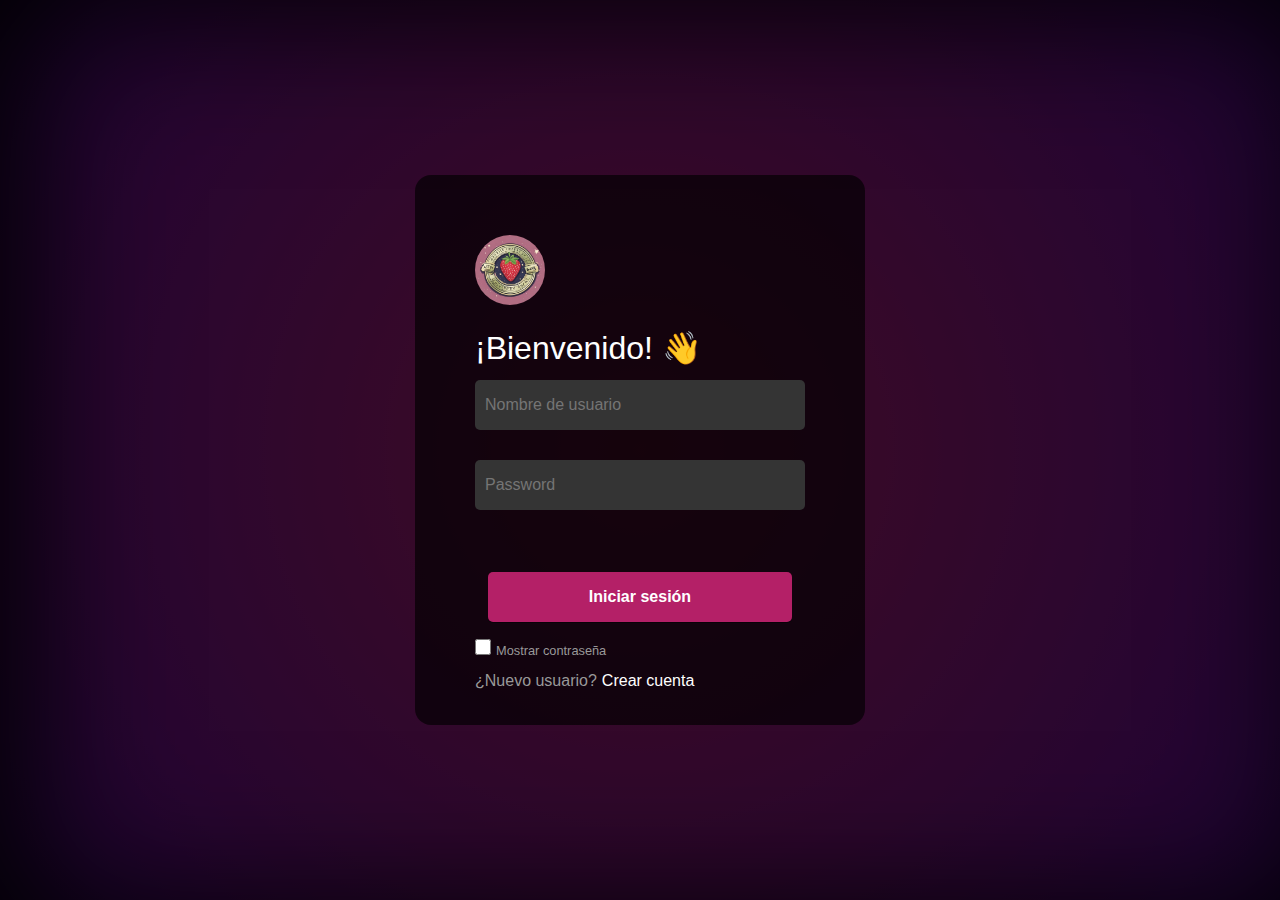
==== index.html @ b3a1184b "astro" ====
<!DOCTYPE html>
<html lang="en">

<head>
  <link rel="stylesheet" href="/bootstrap/css/bootstrap.min.css"/>
  <link rel="stylesheet" href="style.css">
  <title>LOGIN</title>
</head>

<body>
  <header class="showcase">
    <div class="showcase-content">
      <div class="showcase-top">
        <img src="/img/IMG-20240610-WA0009.jpg" width="70px">
        
      </div><br>
      <div class="formm">
        <form id="loginForm">
          <h2>¡Bienvenido! 👋
          </h2>
          <div class="info">
            
            <input class="in" type="email" placeholder="Nombre de usuario" id="username"> <br>
            
            <input class="in" type="password" placeholder="Password" id="password">
            
          </div>
          <div class="btn">
            <button class="btn-primary" idi="iniciar">Iniciar sesión</button>
          </div>
          <div class="help">
            <div>
              <input value="true" type="checkbox"><label>Mostrar contraseña</label>
            </div>
          </div>
          <div class="signup">
            <p>¿Nuevo usuario?</p>
            <a href="formulario/registro.html">Crear cuenta</a>
          </div>
        </form>
      </div>
    </div>
  </header>
  <script src="formulario/app.js"></script>
</body>

</html>
---- style.css ----
* {
    box-sizing: border-box;
    margin: 0;
    padding: 0;
  }
  
  img{
    border-radius: 50px;
    align-items: center ;
  }
  body {
    font-family: "Arial", sans-serif;
    -webkit-font-smoothing: antialiased;
    color: #999;
  }
  
  ul {
    list-style: none;
  }
  
  h1,
  h2,
  h3,
  h4 {
    color: #fff;
  }
  
  a {
    color: #fff;
    text-decoration: none;
  }
  
  p {
    margin: 0.5rem 0;
  }
  

  .showcase {
    width: 100%;
    height: 100vh;
    position: relative;
    background: rgb(180,32,103);
background: radial-gradient(circle, rgba(180,32,103,1) 0%, rgba(91,13,154,1) 99%)
      no-repeat center center/cover;
    display: flex;
    justify-content: center;
    align-items: center;
    /* text-align: center; */
  }
  
  .showcase::after {
    content: "";
    position: absolute;
    top: 0;
    left: 0;
    width: 100%;
    height: 100%;
    z-index: 1;
    background: rgba(0, 0, 0, 0.65);
    box-shadow: inset 30px 10px 150px #000000;
  }
  
  .showcase-content {
    position: relative;
    z-index: 2;
    width: 450px;
    height: 550px;
    background: rgb(0, 0, 0, 0.65);
    margin: 0 auto;
    display: flex;
    flex-direction: column;
    justify-content: flex-start;
    align-items: flex-start;
    text-align: left;
    padding: 60px 60px;
    border-radius: 16px;
  }
  
  .formm h1 {
    margin-bottom: 20px;
  }
  
  .formm {
    width: 100%;
    margin-bottom: 40px;
  }
  
  .formm .info {
    padding: 5px 0;
    margin-bottom: 20px;
  }
  
  .formm .info .in {
    margin-bottom: 30px;
    width: 100%;
    height: 50px;
    border-radius: 5px;
    border: none;
    padding: 10px;
    font-size: inherit;
  }
  
  .formm .btn {
    margin-bottom: 10px;
    width: 100%;
  }
  
  .btn-primary {
    width: 100%;
    height: 50px;
    border-radius: 5px;
    background: #b42067;
    color: #fff;
    font-size: inherit;
    font-weight: bold;
    border: none;
    cursor: pointer;
    outline: none;
    box-shadow: 0 1px 0 rgba(0, 0, 0, 0.45);
  }
  
  .help {
    display: flex;
    justify-content: space-between;
    font-size: 0.8rem;
  }
  
  .help a {
    color: #999;
  }
  
  .help a:hover {
    text-decoration: underline;
  }
  
  /* input */
  
  input[type="checkbox"] {
    background: #737373;
    -webkit-border-radius: 2px;
    -moz-border-radius: 2px;
    border-radius: 2px;
    border: 0;
    height: 16px;
    left: -20px;
    width: 16px;
    margin-right: 5px;
  }
  
  #username{
    background: #343434;
    color: silver;
  }
  
  input[type="password"] {
    background: #343434;
    color: silver;
  }
  
  /* input end */
  
  .signup {
    width: 100%;
    display: flex;
    align-items: center;
    justify-content: flex-start;
  }
  
  .signup p {
    margin-right: 5px;
  }
  
  .more {
    font-size: 0.8em;
    line-height: 1.1em;
  }
  
  .more a {
    color: rgb(17, 108, 228);
  }
  
  .more a:hover,
  .signup a:hover {
    text-decoration: underline;
  }
  
  ::-webkit-scrollbar {
    width: 5px;
  }
  ::-webkit-scrollbar-thumb {
    background-color: #496989;
    border-radius: 10px;
    border: 1px solid #496989;
  }
  ::-webkit-scrollbar-track {
    border-radius: 10px;
  }
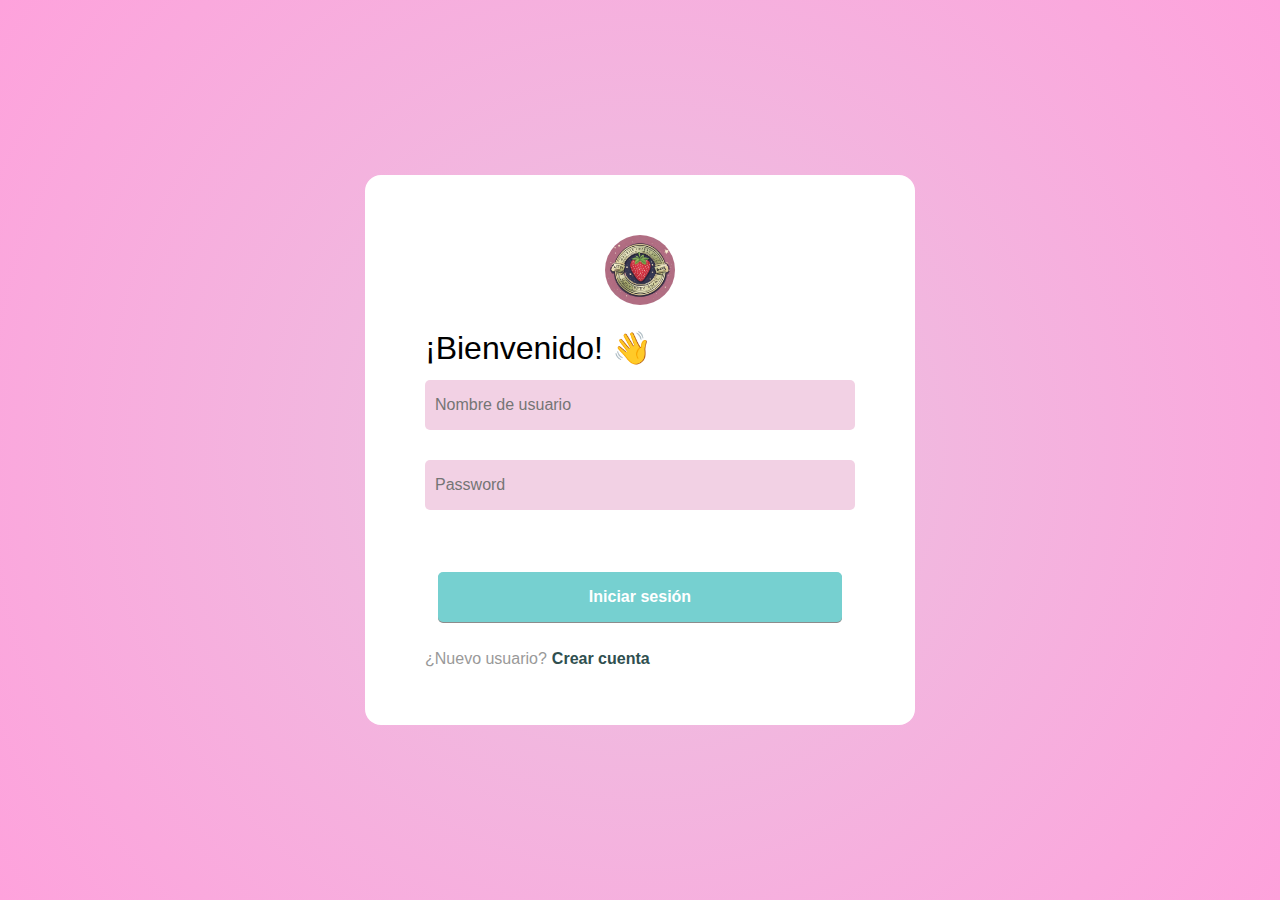
==== commit a4440ba7: "botones" ====
--- a/index.html
+++ b/index.html
@@ -20,28 +20,25 @@
           </h2>
           <div class="info">
             
-            <input class="in" type="email" placeholder="Nombre de usuario" id="username"> <br>
+            <input class="in" type="email" placeholder="Nombre de usuario" id="username"> 
             
             <input class="in" type="password" placeholder="Password" id="password">
             
           </div>
           <div class="btn">
-            <button class="btn-primary" idi="iniciar">Iniciar sesión</button>
-          </div>
-          <div class="help">
-            <div>
-              <input value="true" type="checkbox"><label>Mostrar contraseña</label>
-            </div>
+            <button class="btn-primary" id="iniciar">Iniciar sesión</button>
           </div>
           <div class="signup">
             <p>¿Nuevo usuario?</p>
-            <a href="formulario/registro.html">Crear cuenta</a>
+            <a href="registro.html">Crear cuenta</a>
           </div>
         </form>
       </div>
     </div>
   </header>
-  <script src="formulario/app.js"></script>
+
+  <script src="bootstrap/js/sweetalert2.all.min.js"></script>
+  <script src="js/app.js"></script>
 </body>
 
 </html>--- a/style.css
+++ b/style.css
@@ -4,10 +4,6 @@
     padding: 0;
   }
   
-  img{
-    border-radius: 50px;
-    align-items: center ;
-  }
   body {
     font-family: "Arial", sans-serif;
     -webkit-font-smoothing: antialiased;
@@ -19,28 +15,31 @@
   }
   
   h1,
+  h3,
   h2,
-  h3,
   h4 {
-    color: #fff;
+    color: #000000;
   }
   
   a {
-    color: #fff;
+    color: darkslategray;
     text-decoration: none;
+    font-weight: 550;
   }
   
   p {
     margin: 0.5rem 0;
+    font-weight: 450;
   }
   
-
   .showcase {
+    
     width: 100%;
     height: 100vh;
     position: relative;
-    background: rgb(180,32,103);
-background: radial-gradient(circle, rgba(180,32,103,1) 0%, rgba(91,13,154,1) 99%)
+    background: rgb(234,196,225);
+  background: radial-gradient(circle, rgba(234,196,225,1) 0%, rgba(254,162,220,1) 100%)
+  
       no-repeat center center/cover;
     display: flex;
     justify-content: center;
@@ -48,24 +47,12 @@
     /* text-align: center; */
   }
   
-  .showcase::after {
-    content: "";
-    position: absolute;
-    top: 0;
-    left: 0;
-    width: 100%;
-    height: 100%;
-    z-index: 1;
-    background: rgba(0, 0, 0, 0.65);
-    box-shadow: inset 30px 10px 150px #000000;
-  }
-  
   .showcase-content {
     position: relative;
     z-index: 2;
-    width: 450px;
+    width: 550px;
     height: 550px;
-    background: rgb(0, 0, 0, 0.65);
+    background: rgb(255,255,255);
     margin: 0 auto;
     display: flex;
     flex-direction: column;
@@ -109,10 +96,10 @@
     width: 100%;
     height: 50px;
     border-radius: 5px;
-    background: #b42067;
-    color: #fff;
+    background: #76d0d0;
+    color: rgb(255, 255, 255);
     font-size: inherit;
-    font-weight: bold;
+    font-weight: bolder;
     border: none;
     cursor: pointer;
     outline: none;
@@ -133,31 +120,19 @@
     text-decoration: underline;
   }
   
-  /* input */
-  
-  input[type="checkbox"] {
-    background: #737373;
-    -webkit-border-radius: 2px;
-    -moz-border-radius: 2px;
-    border-radius: 2px;
-    border: 0;
-    height: 16px;
-    left: -20px;
-    width: 16px;
-    margin-right: 5px;
-  }
+  /*  input */
   
   #username{
-    background: #343434;
-    color: silver;
+    background: #f2d1e4;
+    color: rgb(7, 0, 0);
   }
   
   input[type="password"] {
-    background: #343434;
-    color: silver;
+    background: #f2d1e4;
+    color: rgb(7, 0, 0);
   }
   
-  /* input end */
+  /*  input end */
   
   .signup {
     width: 100%;
@@ -195,3 +170,11 @@
   ::-webkit-scrollbar-track {
     border-radius: 10px;
   }
+  
+img{
+  border-radius: 50%;
+}
+
+.showcase-top{
+  margin: auto;
+}
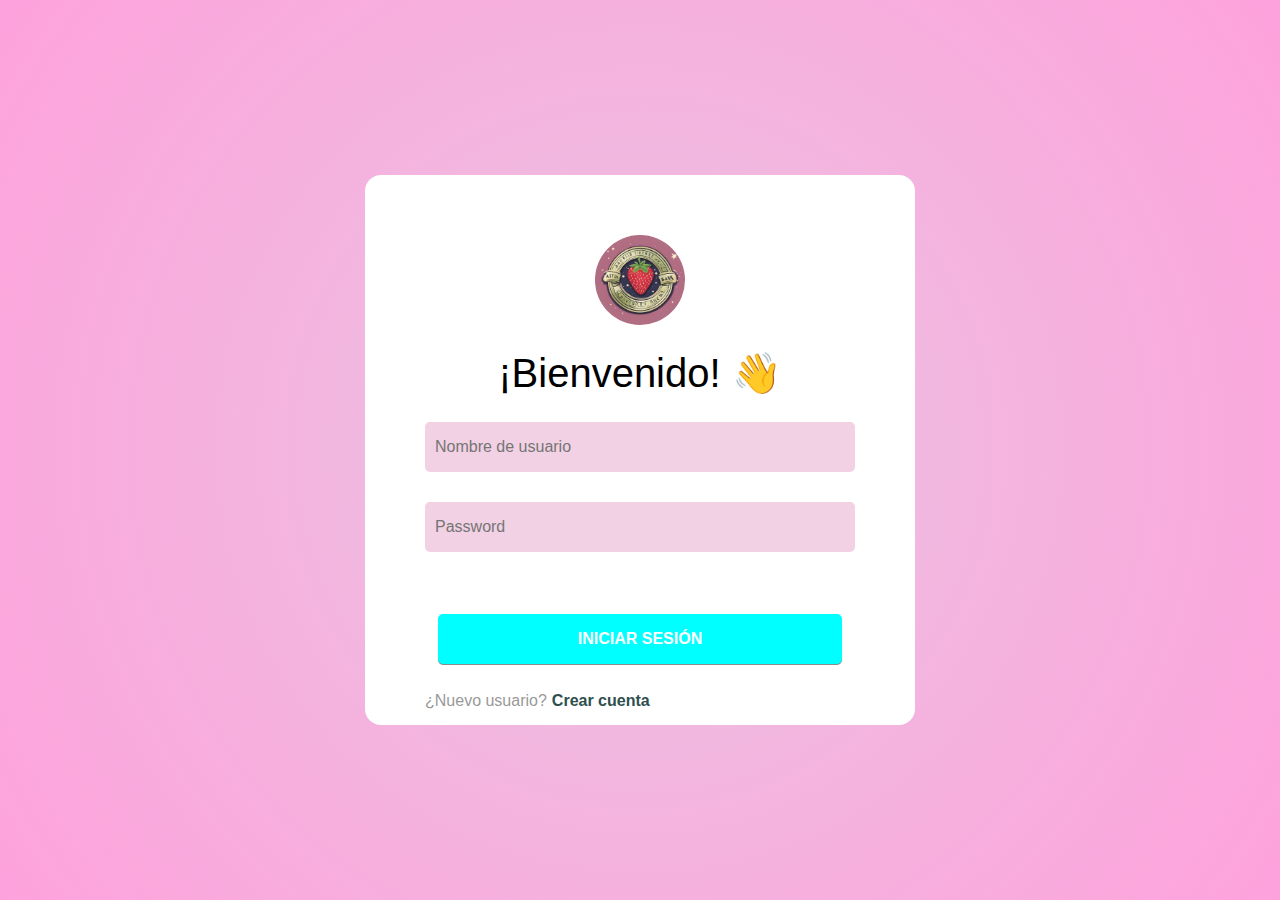
==== commit 662b4174: "Update index.html" ====
--- a/index.html
+++ b/index.html
@@ -11,13 +11,12 @@
   <header class="showcase">
     <div class="showcase-content">
       <div class="showcase-top">
-        <img src="/img/IMG-20240610-WA0009.jpg" width="70px">
-        
+        <img src="img/logo.jpg" width="90px">
       </div><br>
       <div class="formm">
         <form id="loginForm">
-          <h2>¡Bienvenido! 👋
-          </h2>
+          <h1 align="center">¡Bienvenido! 👋
+          </h1>
           <div class="info">
             
             <input class="in" type="email" placeholder="Nombre de usuario" id="username"> 
@@ -26,7 +25,7 @@
             
           </div>
           <div class="btn">
-            <button class="btn-primary" id="iniciar">Iniciar sesión</button>
+            <button class="btn-primary" id="iniciar">INICIAR SESIÓN</button>
           </div>
           <div class="signup">
             <p>¿Nuevo usuario?</p>
@@ -41,4 +40,4 @@
   <script src="js/app.js"></script>
 </body>
 
-</html>+</html>
--- a/style.css
+++ b/style.css
@@ -96,8 +96,8 @@
     width: 100%;
     height: 50px;
     border-radius: 5px;
-    background: #76d0d0;
-    color: rgb(255, 255, 255);
+    background: #00FFFF;
+    color: white;
     font-size: inherit;
     font-weight: bolder;
     border: none;
@@ -124,12 +124,12 @@
   
   #username{
     background: #f2d1e4;
-    color: rgb(7, 0, 0);
+    color: silver;
   }
   
   input[type="password"] {
     background: #f2d1e4;
-    color: rgb(7, 0, 0);
+    color: silver;
   }
   
   /*  input end */
